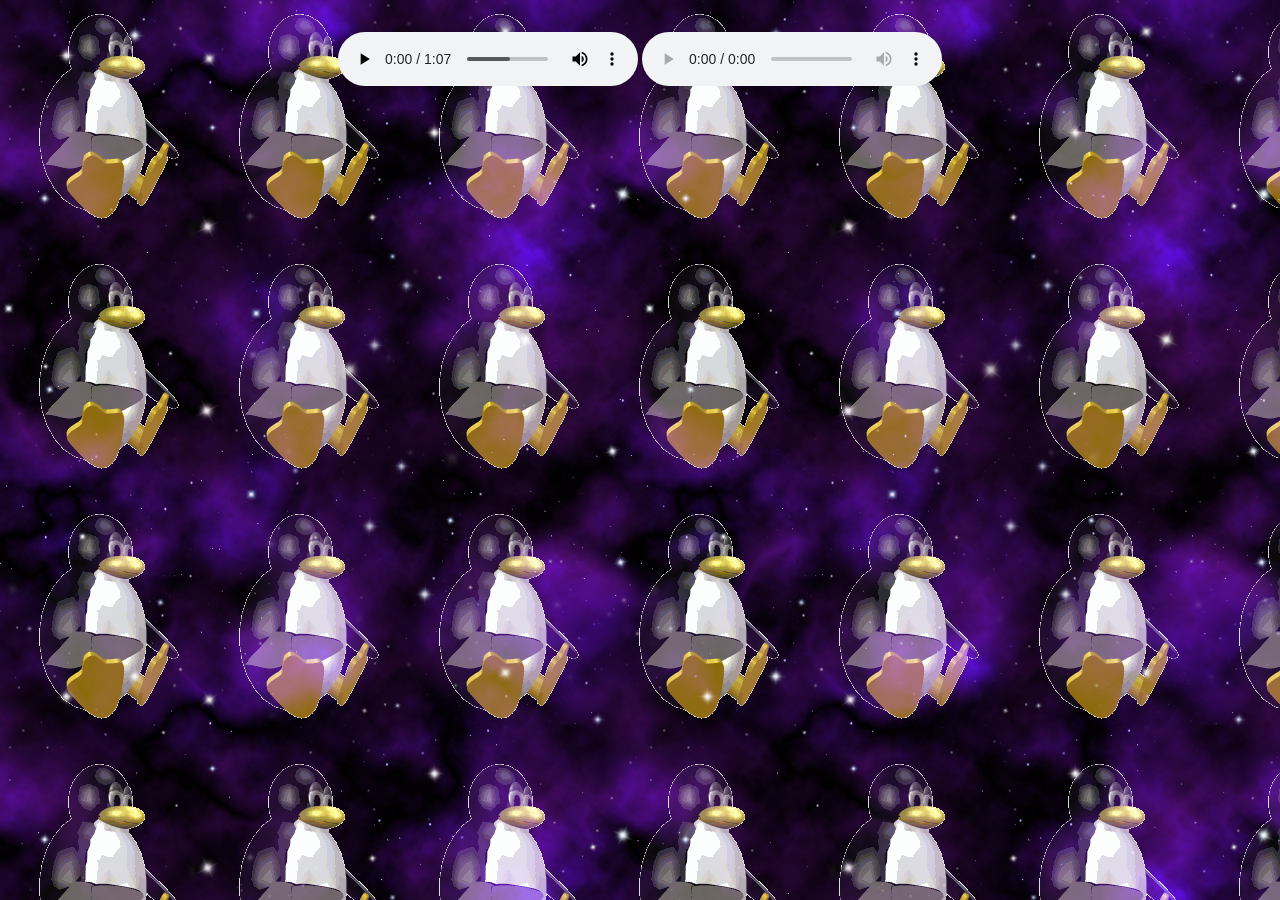
==== chug.html @ 6ef14713 "chug that jug" ====
<!DOCTYPE html>
<html>
  <head>
    <title>WindowsVistaisCool's Home</title>
    <link rel="icon" type="image/png" href="https://windowsvistaiscool.github.io/uconst/trombone.png">
    <style>
        body {
          background-color:#000000;
          color: #FFFFFF;
          margin:0;
          padding:0;
          height:100%;
        }
      .bg1 {
          width: 100%;
          height: 100%;
          background-repeat: repeat;
          position:fixed;
          top:0px;
          left:0px;
          background-image: url("bg-na.gif");
          will-change: transform, filter;
          z-index:-1;
          mix-blend-mode: screen;
        }

        .bg2 {
      width: 100%;
      height: 100%;
      background-repeat: repeat;
      position:fixed;
      top:0px;
      left:0px;
      background-image: url("bg2.png");
      will-change: transform, filter;
      z-index:-2;
      mix-blend-mode: screen;
        }

    @keyframes backgroundScroll {
    0% {background-position:0px 0px; filter: opacity(100%);}
    50% {background-position:0px -234px; filter: opacity(50%);}
    100% {background-position: 0px -468px; filter: opacity(100%);}
    }

    @keyframes backgroundScroll2 {
    0% {background-position:0px 0px; filter: opacity(50%);}
    50% {background-position:0px -234px; filter: opacity(100%);}
    100% {background-position: 0px -468px; filter: opacity(50%);}
    }
        .main {
            margin:32px;
            width: 756px;
            font-size: 16px;
            line-height: 18px;
        }
      
    </style>
  </head>
  <body>
  <div class="bg1" style="animation: backgroundScroll 15s linear infinite;"></div>
  <div class="bg2" style="animation: backgroundScroll2 25s linear infinite;"></div>
    <center>
      <div class="main">
        <audio src="Chug Jug With You - Rok Nardin Remix (256 kbps).mp3" controls>Your browser does not support the audio :(</audio>
        <audio src="getdown.mp3" controls>Your browser does not support the audio :(</audio>
      </div>
    </center>
  </body>
</html>
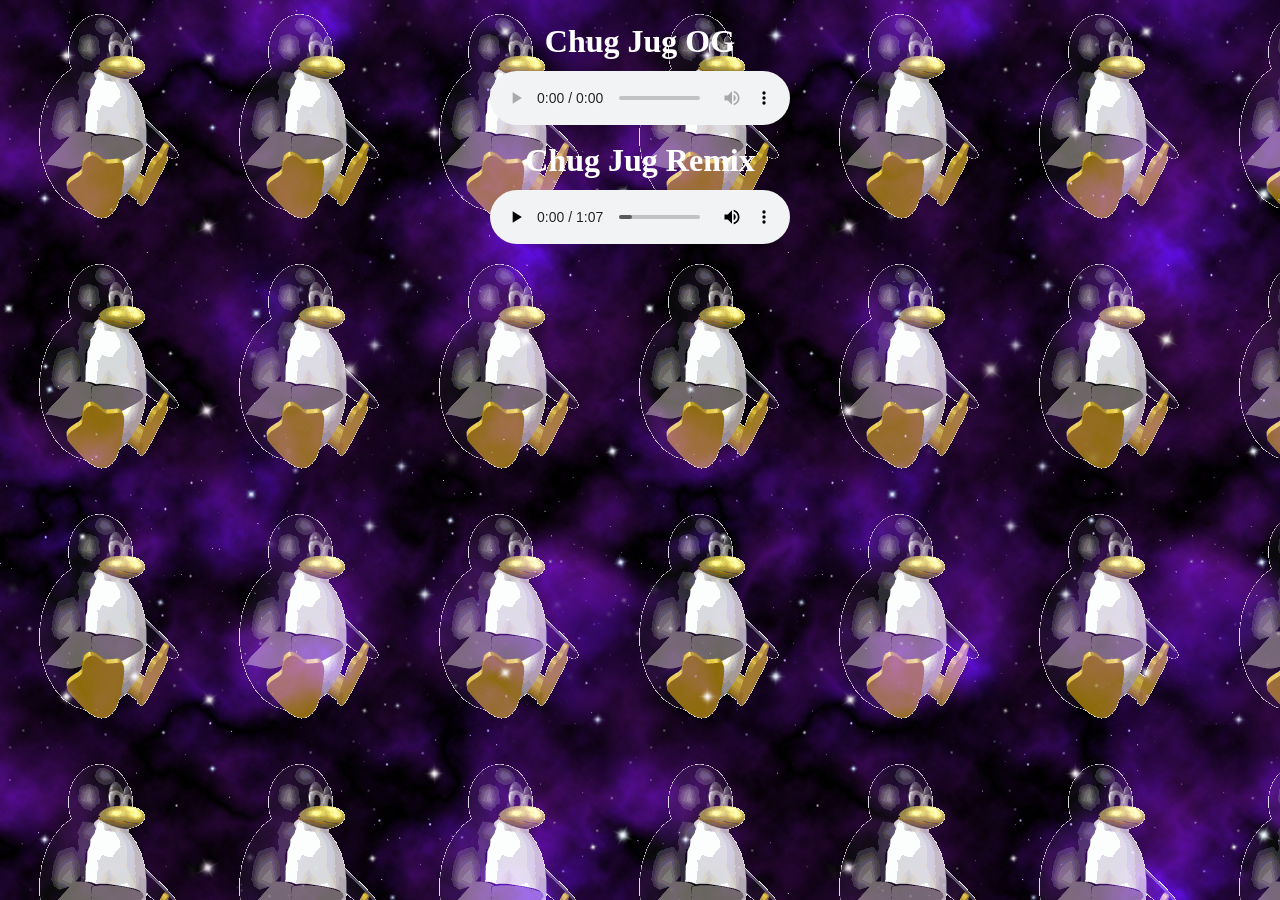
==== commit 9fbea235: "chuggeress v2" ====
--- a/chug.html
+++ b/chug.html
@@ -1,7 +1,7 @@
 <!DOCTYPE html>
 <html>
   <head>
-    <title>WindowsVistaisCool's Home</title>
+    <title>Chug Jug gamers</title>
     <link rel="icon" type="image/png" href="https://windowsvistaiscool.github.io/uconst/trombone.png">
     <style>
         body {
@@ -62,8 +62,10 @@
   <div class="bg2" style="animation: backgroundScroll2 25s linear infinite;"></div>
     <center>
       <div class="main">
-        <audio src="Chug Jug With You - Rok Nardin Remix (256 kbps).mp3" controls>Your browser does not support the audio :(</audio>
-        <audio src="getdown.mp3" controls>Your browser does not support the audio :(</audio>
+        <h1 style="color:white;">Chug Jug OG</h1>
+        <audio src="getdown.mp3" preload="auto" loop controls autoplay>Your browser does not support the audio :(</audio>
+        <h1 style="color:white;">Chug Jug Remix</h1>
+        <audio src="Chug Jug With You - Rok Nardin Remix (256 kbps).mp3" preload="auto" loop controls>Your browser does not support the audio :(</audio><br>
       </div>
     </center>
   </body>
